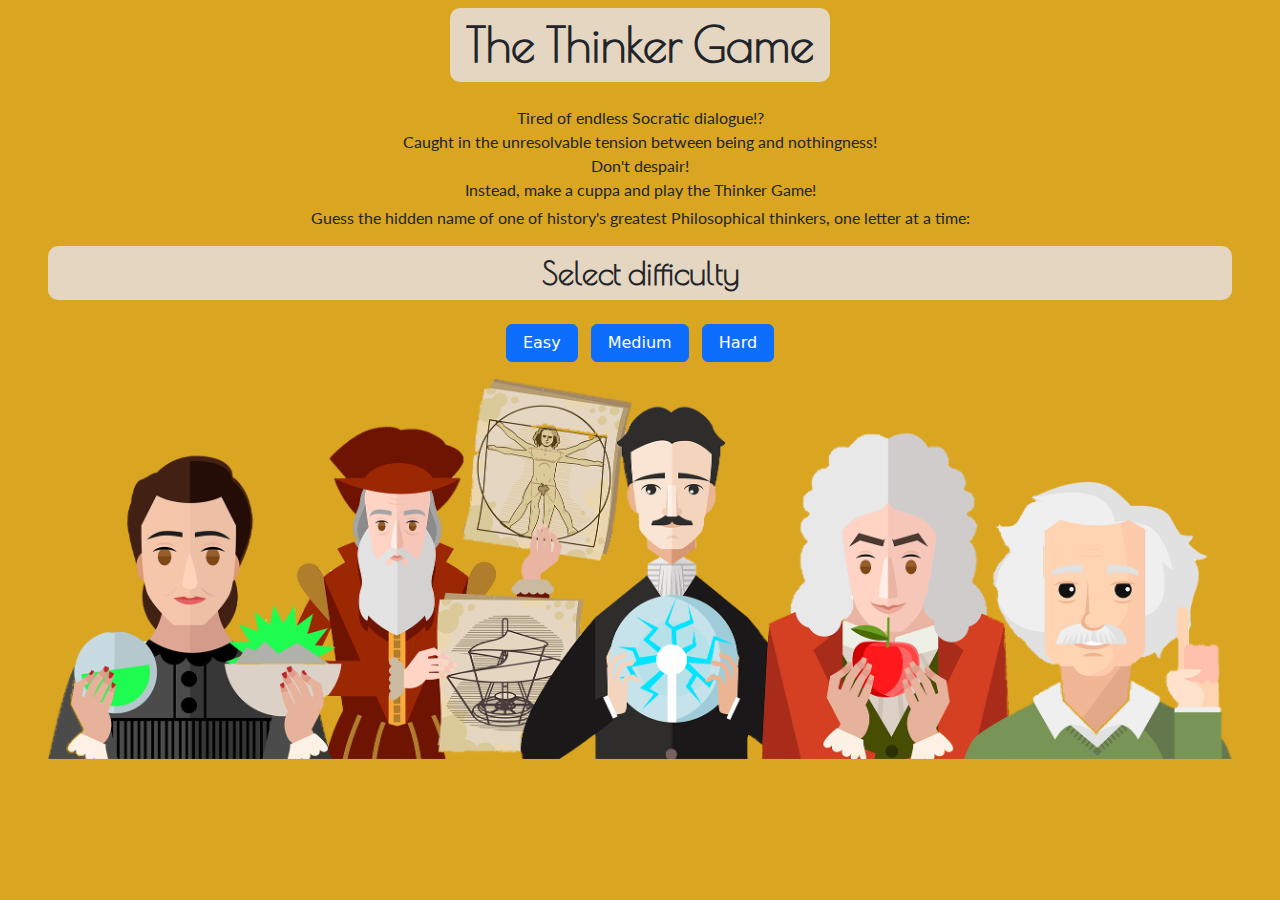
==== index.html @ ee9675df "Adds meta elements to index.html" ====
<!DOCTYPE html>
<html lang="en">
<head>
<meta charset="UTF-8">
<meta name="viewport" content="width=device-width, initial-scale=1.0">
<meta http-equiv="X-UA-Compatible" content="ie=edge">
<meta name="The Thinker Game" content="Philosophy based guessing game">
<meta name="description" content="Challenge your intellect and guess the hidden names of history's greatest philosophical thinkers">
<meta name="keywords" content="philosophy, guessing game, intellectual challenge, philosophy thinkers, entertainment">
<meta name="author" content="Amy Cook">
<link rel="stylesheet" href="https://cdnjs.cloudflare.com/ajax/libs/twitter-bootstrap/5.1.0/css/bootstrap.min.css">
<link rel="stylesheet" href="https://cdnjs.cloudflare.com/ajax/libs/font-awesome/5.15.4/css/all.min.css">
<link rel="stylesheet" href="assets/css/style.css">
<link rel="preconnect" href="https://fonts.googleapis.com">
<link rel="preconnect" href="https://fonts.gstatic.com" crossorigin>
<link rel="preconnect" href="https://fonts.googleapis.com">
<link rel="preconnect" href="https://fonts.gstatic.com" crossorigin>
<link rel="preconnect" href="https://fonts.googleapis.com">
<link rel="preconnect" href="https://fonts.gstatic.com" crossorigin>
<link href="https://fonts.googleapis.com/css2?family=Lato:wght@300;400&family=Poiret+One&display=swap" rel="stylesheet">
<title>The Thinker Game</title>
</head>
<body>

<!--header-->
 <header class="container-fluid col-12">
    <div class="row">
      <div id="title" class="col-12 px-5 text-center">
        <h1 class="text-center">The Thinker Game</h1>
      </div>
    </div>  
 </header>    

 <!--Start Game-->
 <section id="startGameSection" class="container-fluid col-12">
  <div class="row">
    <div class="col-12 px-5 text-center">
      <div id="difficulty" class=" text-center">
        <p class="pt-md-3" id="intro">Tired of endless Socratic dialogue!?<br> Caught in the unresolvable tension between being and nothingness!<br> Don't despair!<br> Instead, make a cuppa and play the Thinker Game!</p>
        <p class="my-1">Guess the hidden name of one of history's greatest Philosophical thinkers, one letter at a time:</p>
        <h2 class="px-2 text-center mt-3 mb-3"> Select difficulty</h2>
       <div class="buttonContainerDifficulty startGame" >    
        <button type="button" class="buttonLevels px-3 mt-2 btn-diff btn btn-primary" value="8">Easy</button>
          <button type="button" class="buttonLevels px-3 mx-2 mt-2 btn-diff btn btn-primary" value="6">Medium</button>
          <button type="button" class="buttonLevels px-3 mt-2 btn-diff btn btn-primary"  value="4">Hard</button>
          <img src="assets/images/philosopher1.png" class="img-fluid mt-3" id="philosopher1" alt="a colorful line of great thinkers">
        </div>
      </div>  
    </div>
  </div>  
 </section> 

<!--Game Section-->
<div class="container-fluid col-12 hide " id="game">
  <div class="row">
    <div class="col-12 px-md-5 text-center pt-3">
      <div id="exitButton">
        <button id="backButton"><i class="fas fa-undo-alt"></i> Back</button>
      </div>
       <div>
        <p class="scoreboard">Correct Guesses: 0</p>
        <p id="wordDisplay" class="text-center mb-md-5" role="text" aria-level="0"></p>
       </div>
      <label for="letterInput" class="visually-hidden">Enter a letter:</label>
      <h2 id="enterLetter" class="text-center mt-3 mt-md-5 activeGame fw-bold">Enter a letter:</h2>
      <input type="text" id="letterInput" class="mt-4 activeGame">
      <button id="submitLetter" class="text-center">Submit Letter</button>
      <p class="text-center mt-3 mb-1 activeGame" id="yourProgress">Your progess:</p>
      <progress class="mt-0" id="progressBar" value="0" max="100"></progress>
      <p class="text-center">Attempts left: <span id="attemptsLeft">6</span></p>
      <p id="messageGame" class="fw-bold my-3"></p>
      <br>
      <br>
      <img src = "assets/images/philosopher.png" class="img-fluid" id="philosopher" alt="colourful line of philosophers from ancient to modern">
    </div>
  </div>
</div>

<!--End Game-->
<div class="vh-100 hide" id="endGameSection">
  <div class="row">
    <div class="col-12">
      <p id="message" class="px-md-5 py-md-5"></p>
      <p id="quote" class="hide px-md-2 py-md-2 text-center"></p>
      <p id="noCigar" class="px-md-2 py-md-2 text-center"></p>
      <p class="scoreboard">Correct Guesses: 0</p>
    </div>
    <div class="col-12 d-flex justify-content-center">
     <button class="text-center btn-primary" id="playAnotherRound">Play Another Round</button>
     <button class="text-center" id="quitGame">Quit</button>
    </div> 
  </div> 
</div>   


<script src="assets/js/scripts.js"></script>
<script src="https://cdnjs.cloudflare.com/ajax/libs/popper.js/2.9.2/umd/popper.min.js"></script>
<script src="https://cdnjs.cloudflare.com/ajax/libs/twitter-bootstrap/5.1.0/js/bootstrap.min.js"></script>
</body>
</html>
---- assets/css/style.css ----
body {
  background: #daa520;
}

h1 {
  font-family: 'Poiret One', sans-serif;
  font-weight: bolder;
  display: inline-block;
  border-radius: 10px;
  padding: 0.5rem 1rem 0.5rem 1rem;
  margin-top: 0.5rem;
  text-align: center;
  background-color: #e5d6c2;
  font-size: 3rem;
  
}

h2 {
  font-family: 'Poiret One', sans-serif;
  font-weight: bolder;
  background-color: #e5d6c2;
  border-radius: 10px;
  padding: 0.5rem 1rem 0.5rem 1rem;
  margin-top: 8px;
  text-align: center;
  font-size: 2rem;
}

p {
  margin: 0;
}


#enterLetter {
  font-size: 2rem;
  background-color: #e5d6c2;
  border-radius: 10px;
  font-family: 'poiret one', sans-serif;
  font-weight: bolder;
  

}

progress {
  width: 50%;
  height: 15px;
  appearance: none;
  background-color: #001f3f;
  border: none;
  border-radius: 10px;
}

/* Style the progress bar value (progress) */
progress::-webkit-progress-value {
  background-color: #4caf50; /* Green background */
  border-radius: 10px; /* Rounded corners */
}

progress::-moz-progress-bar {
  background-color: #4caf50; /* Green background */
  border-radius: 10px; /* Rounded corners */
}

p {
  font-family: 'Lato', sans-serif;
}

#message p {
  font-size: 1rem;
  font-family: 'Lato', sans-serif;
  background-color: #e5d6c2;
  position: fixed;
  top: 9%;
  left: 10%;
  right:10%;
  padding: 1rem 1rem 1rem 1rem;
  border-radius: 10px;
}

#scoreboard {
  position:fixed;
  top: 2%;
  right: 10%;
  font-family: 'Lato', sans-serif;
  font-weight: bold;
}

#quote {
  font-family: 'Lato', sans-serif;
  position: fixed;
  bottom: 10%;
  left: 10%;
  right: 10%;
  background-color: #e5d6c2;
  border-radius: 10px;
  font-size: 1rem;
}

#noCigar {
  position: fixed;
  bottom: 10%;
  left: 10%;
  right: 10%;
  background-color: #e5d6c2;
  border-radius: 10px;
  font-size: 1rem;
}

#playAnotherRound {
  position: fixed;
  bottom: 6%;
}

#quitGame {
  position: fixed;
  top: 2%;
  left: 2%;
}

#wordDisplay {
  font-size: 25px;
  letter-spacing: 0.6rem;
  white-space: pre;
  margin-top: 1rem;
}

.hide {
  display: none;
}



#backButton {
  position: absolute;
  left: 2rem;
  top: 2rem;
}

/* ....... small mobiles eg.galaxy fold .......*/
@media only screen and (min-width: 260px) and (max-width: 320px) {
  h1 {
    font-size: 1.5rem;
    font-weight: bolder;
    margin-top: 58px;
    }
  h2 {
    font-size: 1.25rem;
    font-weight: bolder;
    }
  .buttonLevels {
    display:block;
    margin-bottom: 10px;
    }
  .buttonContainerDifficulty {
    display: flex;
    flex-direction: column;
    align-items: center;
    justify-content: center;
    }
  #wordDisplay {
    white-space: pre-wrap;
    word-wrap: break-word; 
    max-width: 100%; 
    overflow-wrap: break-word;
    letter-spacing: 1.5px; 
    max-width: 100%; 
    margin:20px 0 60px 0;  
    padding: 0;
    width: 100%;
    font-size: 16px;
    }
  #enterLetter {
    font-size: 20px;
    }
  #submitLetter {
    margin-top: 24px;
   } 
  #yourProgress {
    margin-top: 24px; 
  }
   #backButton {
    top: 5px;
    left: 5px;
    font-size: 15px;
  }
  #quitGame {
    top: 5px;
    left: 5px;
    font-size: 15px;
  }
  #scoreboard {
   top: 5px;
   right: 5px;
   font-size: 15px;
  }
  #noCigar {
    margin-bottom: 0;
    font-size: 15px;
    padding: 0.5rem 0.5rem 0.5rem 0.5rem;
  }
  #playAnotherRound {
    bottom: 15px; 
    font-size: 15px;
    margin-top: 15px;
  }
  #message p {
    font-size: 15px;
    padding: 0.5rem 0.5rem 0.5rem 0.5rem;
  }
  #quote {
    font-size: 15px;
    padding: 0.5rem 0.5rem 0.5rem 0.5rem;
    bottom: 75px;
  }
  #intro {
    padding-top: 8px;
  }
} 

/* ....... mobile .......*/
@media only screen and (min-width: 321px) and (max-width: 480px) {
  h1 {
    font-size: 2rem;
    margin-top:50px;
    }
  #intro {
    margin-top: 12px;
  }  
  h2 {
    font-size: 1.65rem;
  }
  #backButton {
    top: 5px;
    left: 5px;
    font-size: 16px;
  } 
  #wordDisplay {
    white-space: pre-wrap;
    word-wrap: break-word; 
    max-width: 100%; 
    overflow-wrap: break-word;
    letter-spacing: 1.5px; 
    max-width: 100%; 
    margin: 0 0 35px 0;  
    padding: 0;
    width: 100%;
    font-size: 18px;
    }
  #enterLetter {
    font-size: 28px;
    margin-bottom: 20px;
    }
  #submitLetter {
    margin-top: 18px;
   } 
  #attemptsLeft {
    margin-bottom: 0;
  } 
  #scoreboard {
    top: 5px;
    right: 5px;
    font-size: 16px;
   }
   #noCigar {
     margin-bottom: 0;
     font-size: 16px;
     padding: 0.5rem 0.5rem 0.5rem 0.5rem;
   }
   #playAnotherRound {
     bottom: 16px; 
     font-size: 15px;
     margin-top: 25px;
   }
   #message p {
     font-size: 16px;
     padding: 0.5rem 0.5rem 0.5rem 0.5rem;
   }
   #quote {
     font-size: 16px;
     padding: 0.5rem 0.5rem 0.5rem 0.5rem;
     bottom: 100px;
     margin-bottom: 0;
     
   }
   #quitGame {
    top: 10px;
    left:10px;
    font-size: 16px;
   }
   #scoreboard {
    top: 10px;
    right: 10px;
    font-size: 16px;
   }
  }  
  

/* ...smaller tablet devices... */

@media only screen and (min-width: 481px) and (max-width: 767px) {
#wordDisplay {
    white-space: pre-wrap;
    word-wrap: break-word; 
    max-width: 100%; 
    overflow-wrap: break-word;
    letter-spacing: 1.5px; 
    max-width: 100%; 
    margin: 0 0 35px 0;  
    padding: 0;
    width: 100%;
    font-size: 24px;
    }
  h1 {
    margin-bottom: 30px;
    margin-top: 40px;
  }  
 #enterLetter  {
  margin-top: 40px (!important);
 } 
 #noCigar {
   bottom: 100px;
   font-size: 18px;
   padding: 16px 16px 16px 16px;
 }
 #message {
  font-size: 18px;
 }
 #quote {
  bottom: 100px;
  font-size: 18px;
  padding: 16px 16px 16px 16px; 
 }
#scoreboard {
  top: 15px;
  right: 15px;
  font-size: 20px;
 }
 #quitGame {
  top: 15px;
  left: 15px;
  font-size: 20px;
 }
 #playAnotherRound {
  bottom: 30px;
  font-size: 20px;
  margin-top: 15px;
 }
 #backButton {
  top: 5px;
  left: 5px;
  font-size: 16px;
 }

/* ....... tablet .......*/
@media only screen and (min-width: 768px) {

}

/*........ ipad air .........*/
@media only screen and (min-width: 820px) {
 

/*........ desktop .........*/
@media only screen and (min-width: 1024px) {
 

  /*........ larger screens .........*/
@media only screen and (min-width: 1280px) {
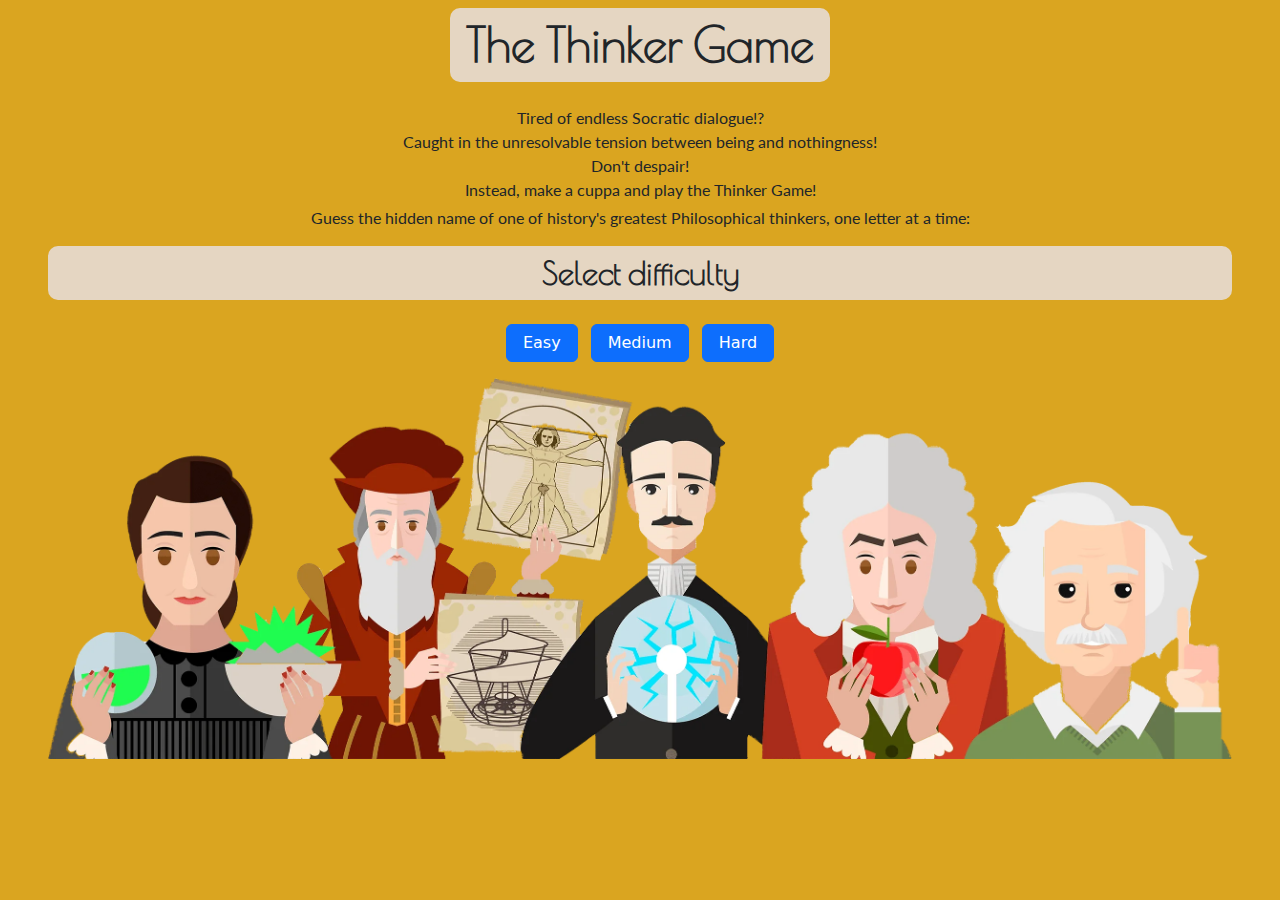
==== commit f14b2dcb: "Adds performance scores to readme file" ====
--- a/index.html
+++ b/index.html
@@ -43,7 +43,7 @@
         <button type="button" class="buttonLevels px-3 mt-2 btn-diff btn btn-primary" value="8">Easy</button>
           <button type="button" class="buttonLevels px-3 mx-2 mt-2 btn-diff btn btn-primary" value="6">Medium</button>
           <button type="button" class="buttonLevels px-3 mt-2 btn-diff btn btn-primary"  value="4">Hard</button>
-          <img src="assets/images/philosopher1.png" class="img-fluid mt-3" id="philosopher1" alt="a colorful line of great thinkers">
+          <img src="assets/images/philosopher1.webp" class="img-fluid mt-3" id="philosopher1" alt="a colorful line of great thinkers">
         </div>
       </div>  
     </div>
@@ -71,7 +71,7 @@
       <p id="messageGame" class="fw-bold my-3"></p>
       <br>
       <br>
-      <img src = "assets/images/philosopher.png" class="img-fluid" id="philosopher" alt="colourful line of philosophers from ancient to modern">
+      <img src = "assets/images/philosopher.webp" class="img-fluid" id="philosopher" alt="colourful line of philosophers from ancient to modern">
     </div>
   </div>
 </div>
--- a/assets/css/style.css
+++ b/assets/css/style.css
@@ -2,34 +2,32 @@
   background: #daa520;
 }
 
-h1 {
+h1, h2 {
   font-family: 'Poiret One', sans-serif;
   font-weight: bolder;
-  display: inline-block;
   border-radius: 10px;
+  text-align: center;
+}
+
+h1 {
   padding: 0.5rem 1rem 0.5rem 1rem;
   margin-top: 0.5rem;
-  text-align: center;
   background-color: #e5d6c2;
   font-size: 3rem;
-  
+  display: inline-block; 
+  max-width: 100%;
 }
 
 h2 {
-  font-family: 'Poiret One', sans-serif;
-  font-weight: bolder;
-  background-color: #e5d6c2;
-  border-radius: 10px;
+  background-color: #e5d6c2;
   padding: 0.5rem 1rem 0.5rem 1rem;
   margin-top: 8px;
-  text-align: center;
   font-size: 2rem;
 }
 
 p {
   margin: 0;
 }
-
 
 #enterLetter {
   font-size: 2rem;
@@ -37,8 +35,6 @@
   border-radius: 10px;
   font-family: 'poiret one', sans-serif;
   font-weight: bolder;
-  
-
 }
 
 progress {
@@ -50,12 +46,7 @@
   border-radius: 10px;
 }
 
-/* Style the progress bar value (progress) */
-progress::-webkit-progress-value {
-  background-color: #4caf50; /* Green background */
-  border-radius: 10px; /* Rounded corners */
-}
-
+progress::-webkit-progress-value,
 progress::-moz-progress-bar {
   background-color: #4caf50; /* Green background */
   border-radius: 10px; /* Rounded corners */
@@ -65,45 +56,43 @@
   font-family: 'Lato', sans-serif;
 }
 
+#message p,
+#quote,
+#noCigar {
+  font-family: 'Lato', sans-serif;
+  background-color: #e5d6c2;
+  border-radius: 10px;
+  text-align: center;
+}
+
 #message p {
   font-size: 1rem;
-  font-family: 'Lato', sans-serif;
-  background-color: #e5d6c2;
   position: fixed;
   top: 9%;
   left: 10%;
-  right:10%;
-  padding: 1rem 1rem 1rem 1rem;
-  border-radius: 10px;
-}
-
-#scoreboard {
-  position:fixed;
+  right: 10%;
+  padding: 1rem;
+}
+
+.scoreboard {
+  position: fixed;
   top: 2%;
-  right: 10%;
+  right: 4%;
   font-family: 'Lato', sans-serif;
   font-weight: bold;
 }
 
-#quote {
-  font-family: 'Lato', sans-serif;
+#quote,
+#noCigar {
   position: fixed;
   bottom: 10%;
-  left: 10%;
-  right: 10%;
-  background-color: #e5d6c2;
-  border-radius: 10px;
+  background-color: #e5d6c2;
   font-size: 1rem;
 }
 
 #noCigar {
-  position: fixed;
-  bottom: 10%;
-  left: 10%;
-  right: 10%;
-  background-color: #e5d6c2;
-  border-radius: 10px;
-  font-size: 1rem;
+  left: 2rem;
+  right: 2rem;
 }
 
 #playAnotherRound {
@@ -128,242 +117,203 @@
   display: none;
 }
 
-
-
 #backButton {
   position: absolute;
   left: 2rem;
   top: 2rem;
 }
 
-/* ....... small mobiles eg.galaxy fold .......*/
+/* Media Queries */
 @media only screen and (min-width: 260px) and (max-width: 320px) {
   h1 {
     font-size: 1.5rem;
-    font-weight: bolder;
     margin-top: 58px;
-    }
+  }
+
   h2 {
     font-size: 1.25rem;
-    font-weight: bolder;
-    }
+  }
+
   .buttonLevels {
-    display:block;
+    display: block;
     margin-bottom: 10px;
-    }
+  }
+
   .buttonContainerDifficulty {
     display: flex;
     flex-direction: column;
     align-items: center;
     justify-content: center;
-    }
+  }
+
   #wordDisplay {
     white-space: pre-wrap;
-    word-wrap: break-word; 
-    max-width: 100%; 
+    word-wrap: break-word;
+    max-width: 100%;
     overflow-wrap: break-word;
-    letter-spacing: 1.5px; 
-    max-width: 100%; 
-    margin:20px 0 60px 0;  
+    letter-spacing: 1.5px;
+    margin: 20px 0 60px 0;
     padding: 0;
     width: 100%;
     font-size: 16px;
-    }
+  }
+
   #enterLetter {
     font-size: 20px;
-    }
+  }
+
   #submitLetter {
     margin-top: 24px;
-   } 
+  }
+
   #yourProgress {
-    margin-top: 24px; 
-  }
-   #backButton {
+    margin-top: 24px;
+  }
+
+  #backButton,
+  #quitGame,
+  #scoreboard,
+  #noCigar,
+  #playAnotherRound,
+  #message p,
+  #quote,
+  #intro {
+    font-size: 15px;
+  }
+
+  #backButton,
+  #quitGame,
+  #scoreboard {
     top: 5px;
     left: 5px;
-    font-size: 15px;
-  }
-  #quitGame {
-    top: 5px;
-    left: 5px;
-    font-size: 15px;
-  }
-  #scoreboard {
-   top: 5px;
-   right: 5px;
-   font-size: 15px;
-  }
+    right: 5px;
+  }
+
   #noCigar {
     margin-bottom: 0;
-    font-size: 15px;
-    padding: 0.5rem 0.5rem 0.5rem 0.5rem;
-  }
+    padding: 0.5rem;
+  }
+
   #playAnotherRound {
-    bottom: 15px; 
-    font-size: 15px;
+    bottom: 15px;
     margin-top: 15px;
   }
-  #message p {
-    font-size: 15px;
-    padding: 0.5rem 0.5rem 0.5rem 0.5rem;
-  }
+
   #quote {
-    font-size: 15px;
-    padding: 0.5rem 0.5rem 0.5rem 0.5rem;
     bottom: 75px;
   }
+
   #intro {
     padding-top: 8px;
   }
-} 
-
-/* ....... mobile .......*/
+}
+
 @media only screen and (min-width: 321px) and (max-width: 480px) {
   h1 {
-    font-size: 2rem;
-    margin-top:50px;
-    }
+    font-size: 2em;
+    margin-top: 50px;
+  }
+
   #intro {
     margin-top: 12px;
-  }  
+  }
+
   h2 {
     font-size: 1.65rem;
   }
+
   #backButton {
     top: 5px;
     left: 5px;
     font-size: 16px;
-  } 
+  }
+
   #wordDisplay {
     white-space: pre-wrap;
-    word-wrap: break-word; 
-    max-width: 100%; 
+    word-wrap: break-word;
+    max-width: 100%;
     overflow-wrap: break-word;
-    letter-spacing: 1.5px; 
-    max-width: 100%; 
-    margin: 0 0 35px 0;  
+    letter-spacing: 1.5px;
+    margin: 0 0 35px 0;
     padding: 0;
     width: 100%;
     font-size: 18px;
-    }
+  }
+
   #enterLetter {
     font-size: 28px;
     margin-bottom: 20px;
-    }
+  }
+
   #submitLetter {
     margin-top: 18px;
-   } 
+  }
+
   #attemptsLeft {
     margin-bottom: 0;
-  } 
+  }
+
   #scoreboard {
     top: 5px;
     right: 5px;
     font-size: 16px;
-   }
-   #noCigar {
-     margin-bottom: 0;
-     font-size: 16px;
-     padding: 0.5rem 0.5rem 0.5rem 0.5rem;
-   }
-   #playAnotherRound {
-     bottom: 16px; 
-     font-size: 15px;
-     margin-top: 25px;
-   }
-   #message p {
-     font-size: 16px;
-     padding: 0.5rem 0.5rem 0.5rem 0.5rem;
-   }
-   #quote {
-     font-size: 16px;
-     padding: 0.5rem 0.5rem 0.5rem 0.5rem;
-     bottom: 100px;
-     margin-bottom: 0;
-     
-   }
-   #quitGame {
+  }
+
+  #noCigar {
+    margin-bottom: 0;
+    padding: 0.5rem;
+  }
+
+  #playAnotherRound {
+    bottom: 16px;
+    margin-top: 25px;
+  }
+
+  #message p,
+  #quote {
+    font-size: 16px;
+    padding: 0.5rem;
+  }
+
+  #quote {
+    bottom: 100px;
+    margin-bottom: 0;
+  }
+
+  #quitGame,
+  #scoreboard {
     top: 10px;
-    left:10px;
-    font-size: 16px;
-   }
-   #scoreboard {
-    top: 10px;
+    left: 10px;
     right: 10px;
     font-size: 16px;
-   }
-  }  
-  
-
-/* ...smaller tablet devices... */
+  }
+}
 
 @media only screen and (min-width: 481px) and (max-width: 767px) {
-#wordDisplay {
+  #wordDisplay {
     white-space: pre-wrap;
-    word-wrap: break-word; 
-    max-width: 100%; 
+    word-wrap: break-word;
+    max-width: 100%;
     overflow-wrap: break-word;
-    letter-spacing: 1.5px; 
-    max-width: 100%; 
-    margin: 0 0 35px 0;  
+    letter-spacing: 1.5px;
+    margin: 0 0 35px 0;
     padding: 0;
     width: 100%;
-    font-size: 24px;
-    }
-  h1 {
-    margin-bottom: 30px;
-    margin-top: 40px;
-  }  
- #enterLetter  {
-  margin-top: 40px (!important);
- } 
- #noCigar {
-   bottom: 100px;
-   font-size: 18px;
-   padding: 16px 16px 16px 16px;
- }
- #message {
-  font-size: 18px;
- }
- #quote {
-  bottom: 100px;
-  font-size: 18px;
-  padding: 16px 16px 16px 16px; 
- }
-#scoreboard {
-  top: 15px;
-  right: 15px;
-  font-size: 20px;
- }
- #quitGame {
-  top: 15px;
-  left: 15px;
-  font-size: 20px;
- }
- #playAnotherRound {
-  bottom: 30px;
-  font-size: 20px;
-  margin-top: 15px;
- }
- #backButton {
-  top: 5px;
-  left: 5px;
-  font-size: 16px;
- }
-
-/* ....... tablet .......*/
-@media only screen and (min-width: 768px) {
-
-}
+    font-size: 24px
+  }
+
+
 
 /*........ ipad air .........*/
 @media only screen and (min-width: 820px) {
+}
  
 
 /*........ desktop .........*/
 @media only screen and (min-width: 1024px) {
+}
  
 
   /*........ larger screens .........*/
 @media only screen and (min-width: 1280px) {
- +}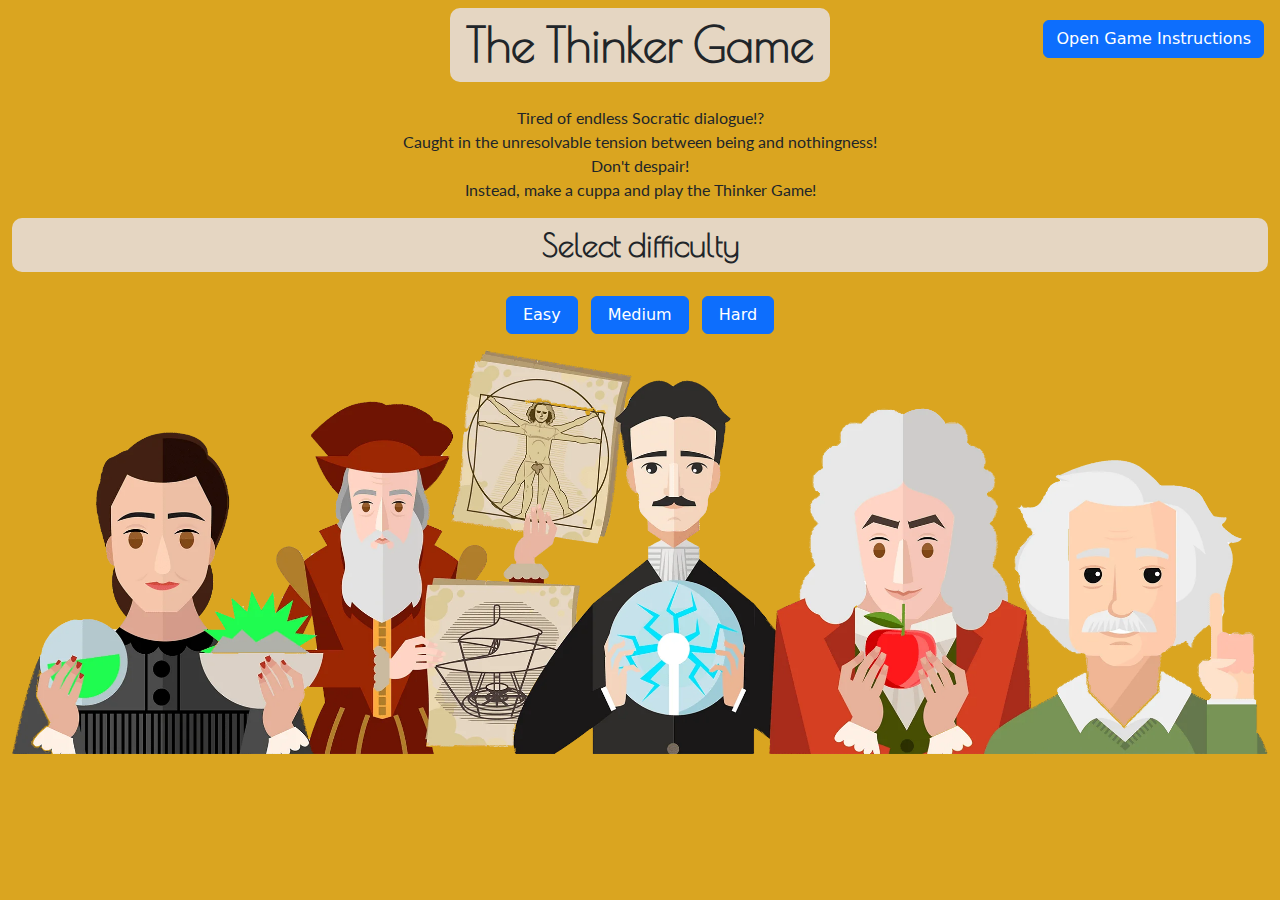
==== commit 97fa7d9e: "Removes unused class" ====
--- a/index.html
+++ b/index.html
@@ -31,23 +31,47 @@
     </div>  
  </header>    
 
+
  <!--Start Game-->
+ 
  <section id="startGameSection" class="container-fluid col-12">
   <div class="row">
     <div class="col-12 px-5 text-center">
+      <button type="button" class="btn btn-primary mt-2 mt-lg-1" data-bs-toggle="modal" id="gameInstructions" data-bs-target="#gameInstructionsModal">
+        Open Game Instructions
+      </button>
+    </div> 
+    <!-- Modal -->
+    <div class="modal fade" id="gameInstructionsModal" tabindex="-1" aria-labelledby="gameInstructionsModalLabel" aria-hidden="true">
+      <div class="modal-dialog">
+        <div class="modal-content">
+          <div class="modal-header">
+            <h5 class="modal-title" id="gameInstructionsModalLabel">How to Play</h5>
+            <button type="button" class="btn-close" data-bs-dismiss="modal" aria-label="Close"></button>
+          </div>
+          <div class="modal-body">
+            <p>Embark on the intellectual challenge of revealing the hidden Thinker, letter by letter!</p><br>
+            <p>Keep choosing letters until your attempts run out. But beware!</p><br>
+            <p>The game difficulty you select might accelerate your journey to the edge of the challenge sooner than you think!</p><br>
+            <strong>May the odds be ever in your favor!</strong>
+          </div>
+          <div class="modal-footer">
+            <button type="button" class="btn btn-secondary" data-bs-dismiss="modal" onclick="closeInstructions()">Close</button>
+          </div>
+        </div>
+      </div>
+    </div>
       <div id="difficulty" class=" text-center">
         <p class="pt-md-3" id="intro">Tired of endless Socratic dialogue!?<br> Caught in the unresolvable tension between being and nothingness!<br> Don't despair!<br> Instead, make a cuppa and play the Thinker Game!</p>
-        <p class="my-1">Guess the hidden name of one of history's greatest Philosophical thinkers, one letter at a time:</p>
         <h2 class="px-2 text-center mt-3 mb-3"> Select difficulty</h2>
-       <div class="buttonContainerDifficulty startGame" >    
+        <div class="buttonContainerDifficulty startGame" >    
         <button type="button" class="buttonLevels px-3 mt-2 btn-diff btn btn-primary" value="8">Easy</button>
           <button type="button" class="buttonLevels px-3 mx-2 mt-2 btn-diff btn btn-primary" value="6">Medium</button>
           <button type="button" class="buttonLevels px-3 mt-2 btn-diff btn btn-primary"  value="4">Hard</button>
           <img src="assets/images/philosopher1.webp" class="img-fluid mt-3" id="philosopher1" alt="a colorful line of great thinkers">
         </div>
       </div>  
-    </div>
-  </div>  
+    </div>  
  </section> 
 
 <!--Game Section-->
@@ -59,13 +83,13 @@
       </div>
        <div>
         <p class="scoreboard">Correct Guesses: 0</p>
-        <p id="wordDisplay" class="text-center mb-md-5" role="text" aria-level="0"></p>
+        <h3 id="wordDisplay" class="text-center mb-md-5"></h3>
        </div>
       <label for="letterInput" class="visually-hidden">Enter a letter:</label>
-      <h2 id="enterLetter" class="text-center mt-3 mt-md-5 activeGame fw-bold">Enter a letter:</h2>
-      <input type="text" id="letterInput" class="mt-4 activeGame">
+      <h2 id="enterLetter" class="text-center mt-3 mt-md-5 fw-bold">Enter a letter:</h2>
+      <input type="text" id="letterInput" class="mt-4">
       <button id="submitLetter" class="text-center">Submit Letter</button>
-      <p class="text-center mt-3 mb-1 activeGame" id="yourProgress">Your progess:</p>
+      <p class="text-center mt-3 mb-1" id="yourProgress">Your progess:</p>
       <progress class="mt-0" id="progressBar" value="0" max="100"></progress>
       <p class="text-center">Attempts left: <span id="attemptsLeft">6</span></p>
       <p id="messageGame" class="fw-bold my-3"></p>
--- a/assets/css/style.css
+++ b/assets/css/style.css
@@ -301,6 +301,7 @@
     width: 100%;
     font-size: 24px
   }
+}
 
 
 
@@ -311,6 +312,12 @@
 
 /*........ desktop .........*/
 @media only screen and (min-width: 1024px) {
+  #gameInstructions {
+    position:fixed;
+    top: 1rem;
+    right: 1rem;
+
+  }
 }
  
 
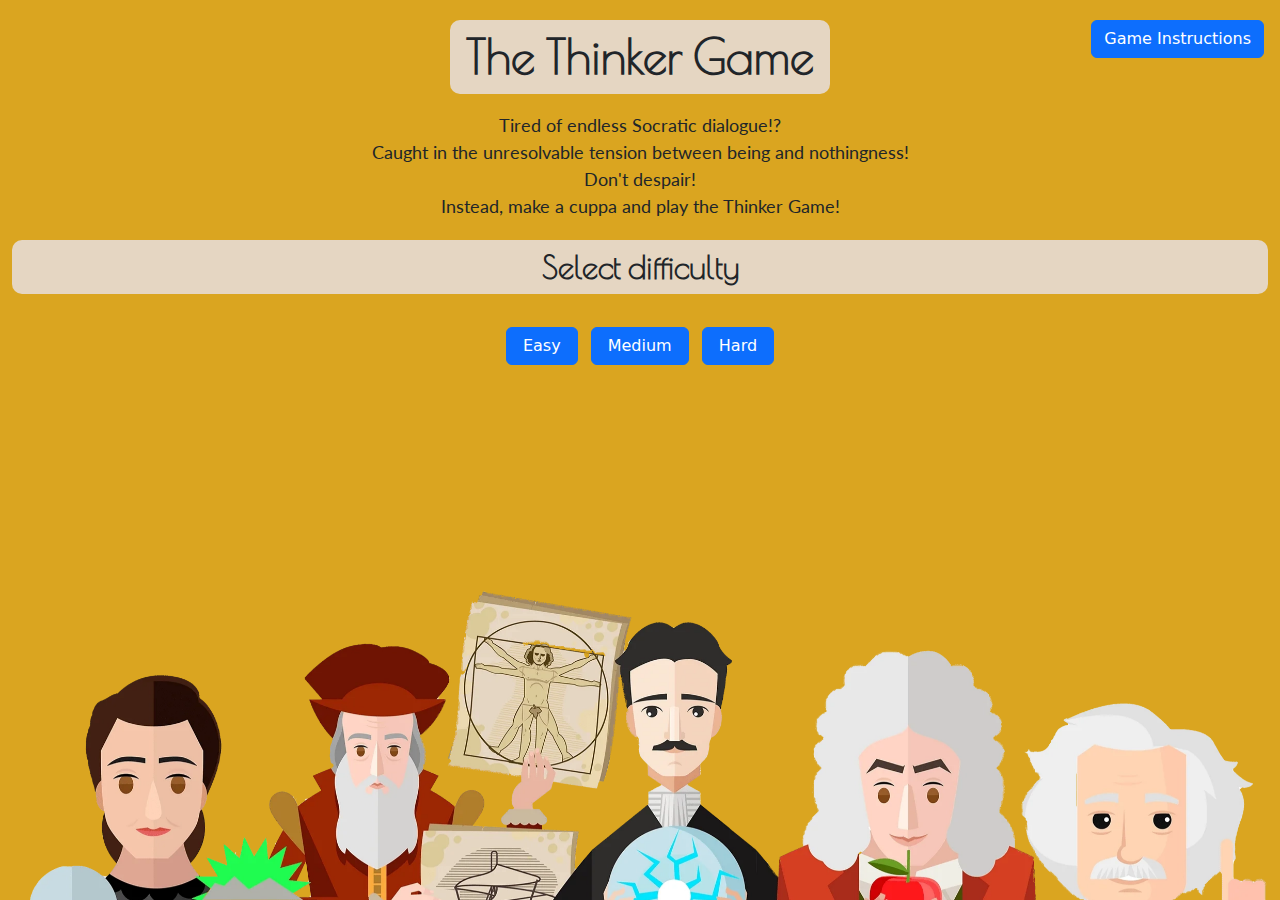
==== commit c16ae930: "Fixes provideHint function and adds more names and hints to arrays" ====
--- a/index.html
+++ b/index.html
@@ -37,8 +37,8 @@
  <section id="startGameSection" class="container-fluid col-12">
   <div class="row">
     <div class="col-12 px-5 text-center">
-      <button type="button" class="btn btn-primary mt-2 mt-lg-1" data-bs-toggle="modal" id="gameInstructions" data-bs-target="#gameInstructionsModal">
-        Open Game Instructions
+      <button type="button" class="btn btn-primary mt-lg-1" data-bs-toggle="modal" id="gameInstructions" data-bs-target="#gameInstructionsModal">
+        Game Instructions
       </button>
     </div> 
     <!-- Modal -->
@@ -53,7 +53,7 @@
             <p>Embark on the intellectual challenge of revealing the hidden Thinker, letter by letter!</p><br>
             <p>Keep choosing letters until your attempts run out. But beware!</p><br>
             <p>The game difficulty you select might accelerate your journey to the edge of the challenge sooner than you think!</p><br>
-            <strong>May the odds be ever in your favor!</strong>
+            <p><strong>May the odds be ever in your favor!</strong></p>
           </div>
           <div class="modal-footer">
             <button type="button" class="btn btn-secondary" data-bs-dismiss="modal" onclick="closeInstructions()">Close</button>
@@ -62,12 +62,12 @@
       </div>
     </div>
       <div id="difficulty" class=" text-center">
-        <p class="pt-md-3" id="intro">Tired of endless Socratic dialogue!?<br> Caught in the unresolvable tension between being and nothingness!<br> Don't despair!<br> Instead, make a cuppa and play the Thinker Game!</p>
-        <h2 class="px-2 text-center mt-3 mb-3"> Select difficulty</h2>
+        <p class="" id="intro">Tired of endless Socratic dialogue!?<br> Caught in the unresolvable tension between being and nothingness!<br> Don't despair!<br> Instead, make a cuppa and play the Thinker Game!</p>
+        <h2 class="px-2 text-center"> Select difficulty</h2>
         <div class="buttonContainerDifficulty startGame" >    
-        <button type="button" class="buttonLevels px-3 mt-2 btn-diff btn btn-primary" value="8">Easy</button>
-          <button type="button" class="buttonLevels px-3 mx-2 mt-2 btn-diff btn btn-primary" value="6">Medium</button>
-          <button type="button" class="buttonLevels px-3 mt-2 btn-diff btn btn-primary"  value="4">Hard</button>
+        <button type="button" class="buttonLevels px-3 mt-md-2 btn-diff btn btn-primary" value="8">Easy</button>
+          <button type="button" class="buttonLevels px-3 mx-2 mt-md-2 btn-diff btn btn-primary" value="6">Medium</button>
+          <button type="button" class="buttonLevels px-3 mt-md-2 btn-diff btn btn-primary"  value="4">Hard</button>
           <img src="assets/images/philosopher1.webp" class="img-fluid mt-3" id="philosopher1" alt="a colorful line of great thinkers">
         </div>
       </div>  
@@ -83,7 +83,8 @@
       </div>
        <div>
         <p class="scoreboard">Correct Guesses: 0</p>
-        <h3 id="wordDisplay" class="text-center mb-md-5"></h3>
+        <h3 id="wordDisplay" class="text-center"></h3>
+        <p id="hint"></p>
        </div>
       <label for="letterInput" class="visually-hidden">Enter a letter:</label>
       <h2 id="enterLetter" class="text-center mt-3 mt-md-5 fw-bold">Enter a letter:</h2>
--- a/assets/css/style.css
+++ b/assets/css/style.css
@@ -1,32 +1,35 @@
 body {
   background: #daa520;
 }
-
-h1, h2 {
+h1 {
   font-family: 'Poiret One', sans-serif;
   font-weight: bolder;
-  border-radius: 10px;
-  text-align: center;
-}
-
-h1 {
+  display: inline-block;
+  border-radius: 10px;
   padding: 0.5rem 1rem 0.5rem 1rem;
   margin-top: 0.5rem;
+  text-align: center;
   background-color: #e5d6c2;
   font-size: 3rem;
-  display: inline-block; 
-  max-width: 100%;
-}
-
+  
+}
 h2 {
+  font-family: 'Poiret One', sans-serif;
+  font-weight: bolder;
   background-color: #e5d6c2;
+  border-radius: 10px;
   padding: 0.5rem 1rem 0.5rem 1rem;
   margin-top: 8px;
+  text-align: center;
   font-size: 2rem;
 }
-
 p {
   margin: 0;
+}
+
+.modal-content {
+  background-color: #363636;
+  color: #daa520;   
 }
 
 #enterLetter {
@@ -35,8 +38,8 @@
   border-radius: 10px;
   font-family: 'poiret one', sans-serif;
   font-weight: bolder;
-}
-
+  
+}
 progress {
   width: 50%;
   height: 15px;
@@ -46,269 +49,439 @@
   border-radius: 10px;
 }
 
-progress::-webkit-progress-value,
+progress::-webkit-progress-value {
+  background-color: #4caf50; 
+  border-radius: 10px; 
+}
 progress::-moz-progress-bar {
-  background-color: #4caf50; /* Green background */
-  border-radius: 10px; /* Rounded corners */
-}
-
+  background-color: #4caf50; 
+  border-radius: 10px;
+}
 p {
   font-family: 'Lato', sans-serif;
 }
-
-#message p,
-#quote,
-#noCigar {
+#message p {
+  font-size: 1rem;
   font-family: 'Lato', sans-serif;
   background-color: #e5d6c2;
-  border-radius: 10px;
-  text-align: center;
-}
-
-#message p {
-  font-size: 1rem;
   position: fixed;
   top: 9%;
   left: 10%;
-  right: 10%;
-  padding: 1rem;
-}
-
+  right:10%;
+  padding: 1rem 1rem 1rem 1rem;
+  border-radius: 10px;
+  text-align: center;
+}
 .scoreboard {
-  position: fixed;
+  position:fixed;
   top: 2%;
   right: 4%;
   font-family: 'Lato', sans-serif;
   font-weight: bold;
 }
-
-#quote,
+#quote {
+  font-family: 'Lato', sans-serif;
+  position: fixed;
+  bottom: 10%;
+  left: 10%;
+  right: 10%;
+  background-color: #e5d6c2;
+  border-radius: 10px;
+  font-size: 1rem;
+}
 #noCigar {
   position: fixed;
   bottom: 10%;
-  background-color: #e5d6c2;
-  font-size: 1rem;
-}
-
-#noCigar {
   left: 2rem;
   right: 2rem;
-}
-
+  background-color: #e5d6c2;
+  border-radius: 10px;
+  font-size: 1rem;
+}
 #playAnotherRound {
   position: fixed;
   bottom: 6%;
 }
-
 #quitGame {
   position: fixed;
   top: 2%;
   left: 2%;
 }
-
 #wordDisplay {
   font-size: 25px;
   letter-spacing: 0.6rem;
   white-space: pre;
   margin-top: 1rem;
 }
-
 .hide {
   display: none;
 }
 
+#hint {
+  font-weight: bold;
+  margin-top: 5px;
+}
 #backButton {
   position: absolute;
   left: 2rem;
   top: 2rem;
 }
-
-/* Media Queries */
-@media only screen and (min-width: 260px) and (max-width: 320px) {
+#philosopher1, #philosopher {
+  position: fixed;
+  bottom: 0; 
+  left: 0;
+
+}
+
+/* ....... small mobiles eg.galaxy fold .......*/
+@media only screen and (min-width: 260px) and (max-width: 300px) {
   h1 {
     font-size: 1.5rem;
-    margin-top: 58px;
-  }
-
+    font-weight: bolder;
+    margin-top: 42px;
+    }
   h2 {
     font-size: 1.25rem;
-  }
-
+    font-weight: bolder;
+    }
   .buttonLevels {
-    display: block;
+    display:block;
     margin-bottom: 10px;
-  }
-
+    }
   .buttonContainerDifficulty {
     display: flex;
     flex-direction: column;
     align-items: center;
     justify-content: center;
-  }
-
+    }
   #wordDisplay {
     white-space: pre-wrap;
-    word-wrap: break-word;
-    max-width: 100%;
+    word-wrap: break-word; 
+    max-width: 100%; 
     overflow-wrap: break-word;
-    letter-spacing: 1.5px;
-    margin: 20px 0 60px 0;
+    letter-spacing: 1.5px; 
+    max-width: 100%; 
+    margin:20px 0 60px 0;  
     padding: 0;
     width: 100%;
     font-size: 16px;
-  }
-
+    }
   #enterLetter {
     font-size: 20px;
-  }
-
+    }
   #submitLetter {
     margin-top: 24px;
-  }
-
+   } 
   #yourProgress {
-    margin-top: 24px;
-  }
-
-  #backButton,
-  #quitGame,
-  #scoreboard,
-  #noCigar,
-  #playAnotherRound,
-  #message p,
-  #quote,
-  #intro {
-    font-size: 15px;
-  }
-
-  #backButton,
-  #quitGame,
-  #scoreboard {
+    margin-top: 24px; 
+  }
+   #backButton {
     top: 5px;
     left: 5px;
-    right: 5px;
-  }
-
+    font-size: 15px;
+  }
+  #quitGame {
+    top: 5px;
+    left: 5px;
+    font-size: 15px;
+  }
   #noCigar {
     margin-bottom: 0;
-    padding: 0.5rem;
-  }
-
+    font-size: 15px;
+    padding: 0.5rem 0.5rem 0.5rem 0.5rem;
+  }
   #playAnotherRound {
-    bottom: 15px;
+    bottom: 15px; 
+    font-size: 15px;
     margin-top: 15px;
   }
-
+  #message p {
+    font-size: 15px;
+    padding: 0.5rem 0.5rem 0.5rem 0.5rem;
+  }
   #quote {
+    font-size: 15px;
+    padding: 0.5rem 0.5rem 0.5rem 0.5rem;
     bottom: 75px;
   }
-
   #intro {
     padding-top: 8px;
   }
-}
-
-@media only screen and (min-width: 321px) and (max-width: 480px) {
+  .scoreboard {
+    position: fixed;
+    top: 1%;
+    font-size: 16px;
+  }
+} 
+/* ....... mobile .......*/
+@media only screen and (min-width: 301px) and (max-width: 400px) {
   h1 {
     font-size: 2em;
-    margin-top: 50px;
-  }
-
+    margin-top:45px;
+    }
   #intro {
-    margin-top: 12px;
-  }
-
+    margin-top: 20px;
+  }  
   h2 {
     font-size: 1.65rem;
   }
-
   #backButton {
     top: 5px;
     left: 5px;
     font-size: 16px;
-  }
-
+  } 
   #wordDisplay {
     white-space: pre-wrap;
-    word-wrap: break-word;
-    max-width: 100%;
+    word-wrap: break-word; 
+    max-width: 100%; 
     overflow-wrap: break-word;
-    letter-spacing: 1.5px;
-    margin: 0 0 35px 0;
+    letter-spacing: 1.5px; 
+    max-width: 100%; 
+    margin-top: 70px; 
+    margin-bottom: 70px;
     padding: 0;
     width: 100%;
     font-size: 18px;
-  }
-
+    }
+    .buttonContainerDifficulty {
+      display: flex;
+      flex-direction: column;
+      align-items: center;
+      justify-content: center;
+      }
   #enterLetter {
     font-size: 28px;
     margin-bottom: 20px;
-  }
-
+    }
   #submitLetter {
     margin-top: 18px;
-  }
-
+   } 
   #attemptsLeft {
     margin-bottom: 0;
-  }
-
-  #scoreboard {
+  } 
+   #noCigar {
+     margin-bottom: 0;
+     font-size: 16px;
+     padding: 0.5rem 0.5rem 0.5rem 0.5rem;
+   }
+   #playAnotherRound {
+     bottom: 16px; 
+     font-size: 15px;
+     margin-top: 25px;
+   }
+   #message p {
+     font-size: 16px;
+     padding: 0.5rem 0.5rem 0.5rem 0.5rem;
+   }
+   #quote {
+     font-size: 16px;
+     padding: 0.5rem 0.5rem 0.5rem 0.5rem;
+     bottom: 100px;
+     margin-bottom: 0;
+   }
+   #quitGame {
+    top: 10px;
+    left:10px;
+    font-size: 16px;
+   }
+   #gameInstructions {
+    margin-top: 15px;
+   }
+   #intro {
+    margin-bottom: 15px;
+    margin-top: 15px;
+   }
+   .buttonLevels {
+    margin-top: 12px;
+  }
+  #philosopher1 {
+    margin-top: 50px;
+  }
+  .buttonContainerDifficulty{
+    margin-bottom: 100px;
+  }
+  }  
+
+/* ...larger mobile devices ...*/
+@media only screen and (min-width: 401px) and (max-width: 481px) {
+  h1 {
+    font-size: 2em;
+    margin-top:90px;
+    }
+  #intro {
+    margin-top: 20px;
+  }  
+  h2 {
+    font-size: 1.65rem;
+  }
+  #backButton {
     top: 5px;
-    right: 5px;
+    left: 5px;
     font-size: 16px;
-  }
-
-  #noCigar {
-    margin-bottom: 0;
-    padding: 0.5rem;
-  }
-
-  #playAnotherRound {
-    bottom: 16px;
-    margin-top: 25px;
-  }
-
-  #message p,
-  #quote {
-    font-size: 16px;
-    padding: 0.5rem;
-  }
-
-  #quote {
-    bottom: 100px;
-    margin-bottom: 0;
-  }
-
-  #quitGame,
-  #scoreboard {
-    top: 10px;
-    left: 10px;
-    right: 10px;
-    font-size: 16px;
-  }
-}
-
-@media only screen and (min-width: 481px) and (max-width: 767px) {
+  } 
   #wordDisplay {
     white-space: pre-wrap;
-    word-wrap: break-word;
-    max-width: 100%;
+    word-wrap: break-word; 
+    max-width: 100%; 
     overflow-wrap: break-word;
-    letter-spacing: 1.5px;
-    margin: 0 0 35px 0;
+    letter-spacing: 1.5px; 
+    max-width: 100%; 
+    margin-top: 90px;
+    margin-bottom: 75px;
     padding: 0;
     width: 100%;
-    font-size: 24px
-  }
-}
-
-
-
-/*........ ipad air .........*/
-@media only screen and (min-width: 820px) {
-}
+    font-size: 18px;
+    }
+    .buttonContainerDifficulty {
+      display: flex;
+      flex-direction: column;
+      align-items: center;
+      justify-content: center;
+      margin-top: 20px;
+      }
+  .buttonLevels {
+    margin-top: 20px;
+  }   
+  #enterLetter {
+    font-size: 28px;
+    margin-bottom: 30px;
+    }
+  #submitLetter {
+    margin-top: 18px;
+   } 
+  #attemptsLeft {
+    margin-bottom: 0;
+  } 
+   #noCigar {
+     margin-bottom: 0;
+     font-size: 16px;
+     padding: 0.5rem 0.5rem 0.5rem 0.5rem;
+   }
+   #playAnotherRound {
+     bottom: 16px; 
+     font-size: 15px;
+     margin-top: 25px;
+   }
+   #message p {
+     font-size: 16px;
+     padding: 0.5rem 0.5rem 0.5rem 0.5rem;
+   }
+   #quote {
+     font-size: 16px;
+     padding: 0.5rem 0.5rem 0.5rem 0.5rem;
+     bottom: 100px;
+     margin-bottom: 0;
+   }
+   #quitGame {
+    top: 10px;
+    left:10px;
+    font-size: 16px;
+   }
+   #gameInstructions {
+    margin-top: 40px;
+    margin-bottom: 40px;
+   }
+   #intro {
+    margin-bottom: 40px;
+    margin-top: 0px;
+   }
+}
+
+  
+/* ...smaller tablet devices... */
+@media only screen and (min-width: 481px) and (max-width: 767px) {
+#wordDisplay {
+    white-space: pre-wrap;
+    word-wrap: break-word; 
+    max-width: 100%; 
+    overflow-wrap: break-word;
+    letter-spacing: 1.5px; 
+    max-width: 100%; 
+    margin: 0 0 35px 0;  
+    padding: 0;
+    width: 100%;
+    font-size: 24px;
+    }
+  h1 {
+    margin-bottom: 30px;
+    margin-top: 40px;
+  }  
+ #enterLetter  {
+  margin-top: 40px;
+ } 
+ #noCigar {
+   bottom: 100px;
+   font-size: 18px;
+   padding: 16px 16px 16px 16px;
+ }
+ #message {
+  font-size: 18px;
+ }
+ #quote {
+  bottom: 100px;
+  font-size: 18px;
+  padding: 16px 16px 16px 16px; 
+ }
+ #backButton {
+  top: 5px;
+  left: 5px;
+  font-size: 16px;
+ }
+ #gameInstructions {
+  margin-bottom: 1rem;
+ }
  
+}
+/* ....... tablet and small laptop.......*/
+@media only screen and (min-width: 768px) {
+ #quitGame {
+  font-size: 18px;
+ }
+ #intro {
+  margin-bottom: 30px;
+ }
+ #playAnotherRound {
+  bottom: 45px;
+  font-size: 18px;
+  margin-top: 15px;
+ }
+ #wordDisplay {
+  margin-top: 0px;
+  margin-bottom: 60px;
+ }
+ #backButton {
+  top: 5px;
+  left: 5px;
+  font-size: 16px;
+ }
+ #noCigar {
+  bottom: 110px;
+  font-size: 18px;
+ }
+ #backButton {
+  font-size: 18px;
+ }
+ .buttonContainerDifficulty{
+  margin-top: 18px ;
+ }
+ #quote {
+  font-size: 18px;
+  bottom: 125px;
+ }
+ #message p {
+  font-size: 18px;
+ }
+ #gameInstructions {
+  position:fixed;
+  top: 1rem;
+  right: 1rem;
+}
+h1{
+  margin-top: 60px;
+  margin-bottom: 29px;
+}
+}
+
 
 /*........ desktop .........*/
 @media only screen and (min-width: 1024px) {
@@ -316,11 +489,64 @@
     position:fixed;
     top: 1rem;
     right: 1rem;
-
-  }
-}
- 
+  }
+  .scoreboard  {
+    font-size: 18px;
+  }
+  h1 {
+    margin-bottom: 18px;
+    font-size: 33px;
+    margin-top: 40px;
+  }
+  h2 {
+    font-size: 24px;
+  }
+  #intro {
+    padding-top: 0px;
+    margin-bottom: 20px;
+  }
+  .buttonContainerDifficulty {
+    margin-top: 15px;
+  }
+  #wordDisplay {
+    margin-bottom: 20px;
+  }
+  #philosopher {
+    margin-top: 200px;
+  }
+  }
+
+  
 
   /*........ larger screens .........*/
 @media only screen and (min-width: 1280px) {
-}+  #gameInstructions {
+    position:fixed;
+    top: 1rem;
+    right: 1rem;
+}
+h1 {
+  font-size: 3rem;
+  margin-top: 20px;
+  margin-bottom: 10px;
+}
+h2 {
+  font-size: 2rem;
+}
+#intro {
+  padding-top: 0px;
+  font-size: ;
+  margin-top: 8px;
+  margin-bottom: 40x;
+}
+p {
+  font-size: 18px;
+}
+#wordDisplay {
+  margin-bottom: 20px;
+}
+.buttonContainerDifficulty {
+  margin-top: 25px;
+}
+
+}
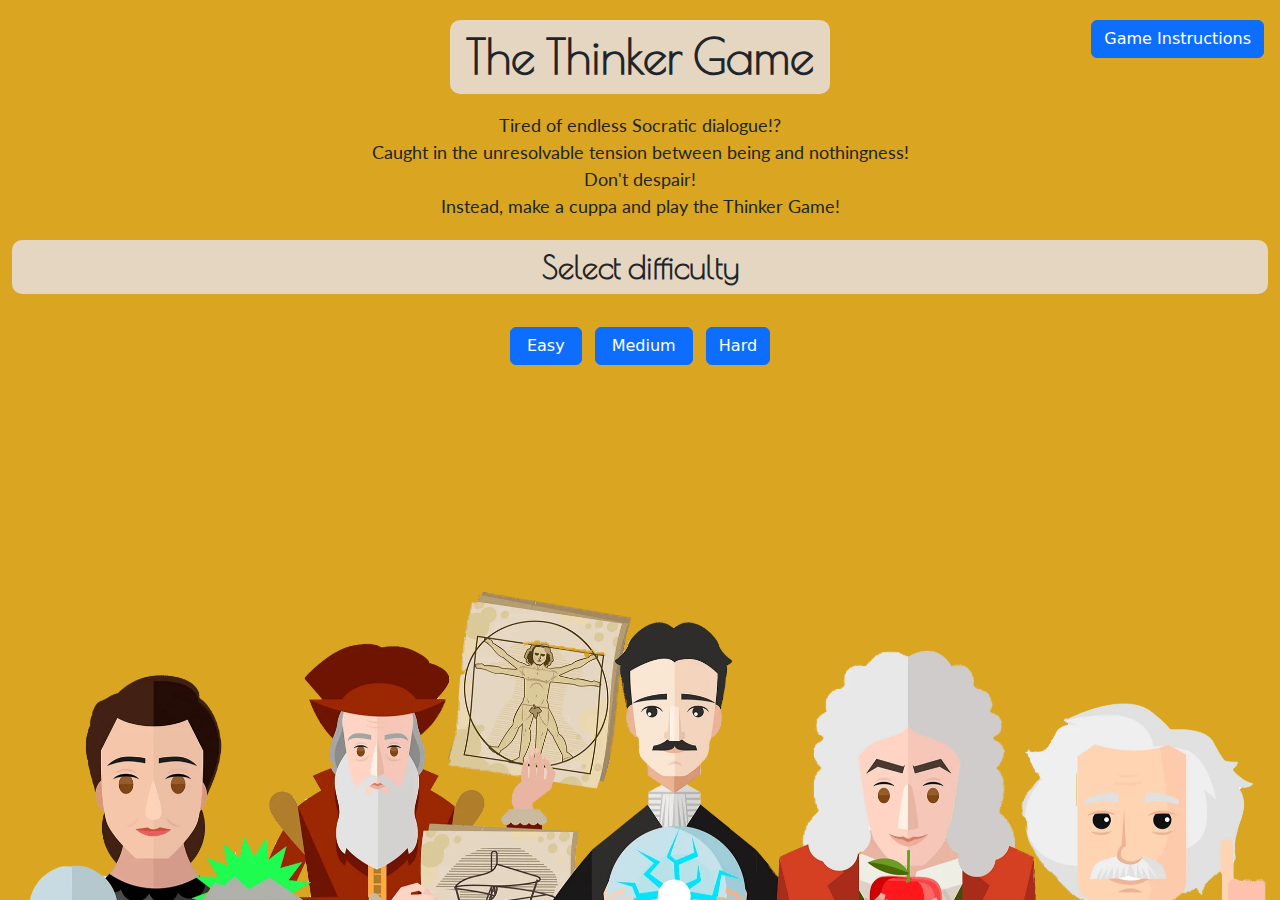
==== commit 039f93a8: "Removes bootstrap style class from game section" ====
--- a/index.html
+++ b/index.html
@@ -25,7 +25,7 @@
 <!--header-->
  <header class="container-fluid col-12">
     <div class="row">
-      <div id="title" class="col-12 px-5 text-center">
+      <div id="title" class="col-12 text-center">
         <h1 class="text-center">The Thinker Game</h1>
       </div>
     </div>  
@@ -67,7 +67,7 @@
         <div class="buttonContainerDifficulty startGame" >    
         <button type="button" class="buttonLevels px-3 mt-md-2 btn-diff btn btn-primary" value="8">Easy</button>
           <button type="button" class="buttonLevels px-3 mx-2 mt-md-2 btn-diff btn btn-primary" value="6">Medium</button>
-          <button type="button" class="buttonLevels px-3 mt-md-2 btn-diff btn btn-primary"  value="4">Hard</button>
+          <button type="button" class="buttonLevels mt-md-2 btn-diff btn btn-primary"  value="4">Hard</button>
           <img src="assets/images/philosopher1.webp" class="img-fluid mt-3" id="philosopher1" alt="a colorful line of great thinkers">
         </div>
       </div>  
@@ -77,9 +77,9 @@
 <!--Game Section-->
 <div class="container-fluid col-12 hide " id="game">
   <div class="row">
-    <div class="col-12 px-md-5 text-center pt-3">
+    <div class="col-12 text-center">
       <div id="exitButton">
-        <button id="backButton"><i class="fas fa-undo-alt"></i> Back</button>
+        <button id="backButton" class="btn btn-primary"><i class="fas fa-undo-alt"></i> Back</button>
       </div>
        <div>
         <p class="scoreboard">Correct Guesses: 0</p>
@@ -87,14 +87,13 @@
         <p id="hint"></p>
        </div>
       <label for="letterInput" class="visually-hidden">Enter a letter:</label>
-      <h2 id="enterLetter" class="text-center mt-3 mt-md-5 fw-bold">Enter a letter:</h2>
+      <h2 id="enterLetter" class="text-center mt-1 mt-md-5 fw-bold">Enter a letter:</h2>
       <input type="text" id="letterInput" class="mt-4">
-      <button id="submitLetter" class="text-center">Submit Letter</button>
-      <p class="text-center mt-3 mb-1" id="yourProgress">Your progess:</p>
+      <button id="submitLetter" class="text-center btn btn-primary">Submit Letter</button>
+      <p class="text-center mt-1 mb-1" id="yourProgress">Your progess:</p>
       <progress class="mt-0" id="progressBar" value="0" max="100"></progress>
       <p class="text-center">Attempts left: <span id="attemptsLeft">6</span></p>
       <p id="messageGame" class="fw-bold my-3"></p>
-      <br>
       <br>
       <img src = "assets/images/philosopher.webp" class="img-fluid" id="philosopher" alt="colourful line of philosophers from ancient to modern">
     </div>
@@ -102,7 +101,7 @@
 </div>
 
 <!--End Game-->
-<div class="vh-100 hide" id="endGameSection">
+<div class="vh-100 hide container-fluid" id="endGameSection">
   <div class="row">
     <div class="col-12">
       <p id="message" class="px-md-5 py-md-5"></p>
@@ -112,7 +111,7 @@
     </div>
     <div class="col-12 d-flex justify-content-center">
      <button class="text-center btn-primary" id="playAnotherRound">Play Another Round</button>
-     <button class="text-center" id="quitGame">Quit</button>
+     <button class="text-center btn btn-danger" id="quitGame">Quit</button>
     </div> 
   </div> 
 </div>   
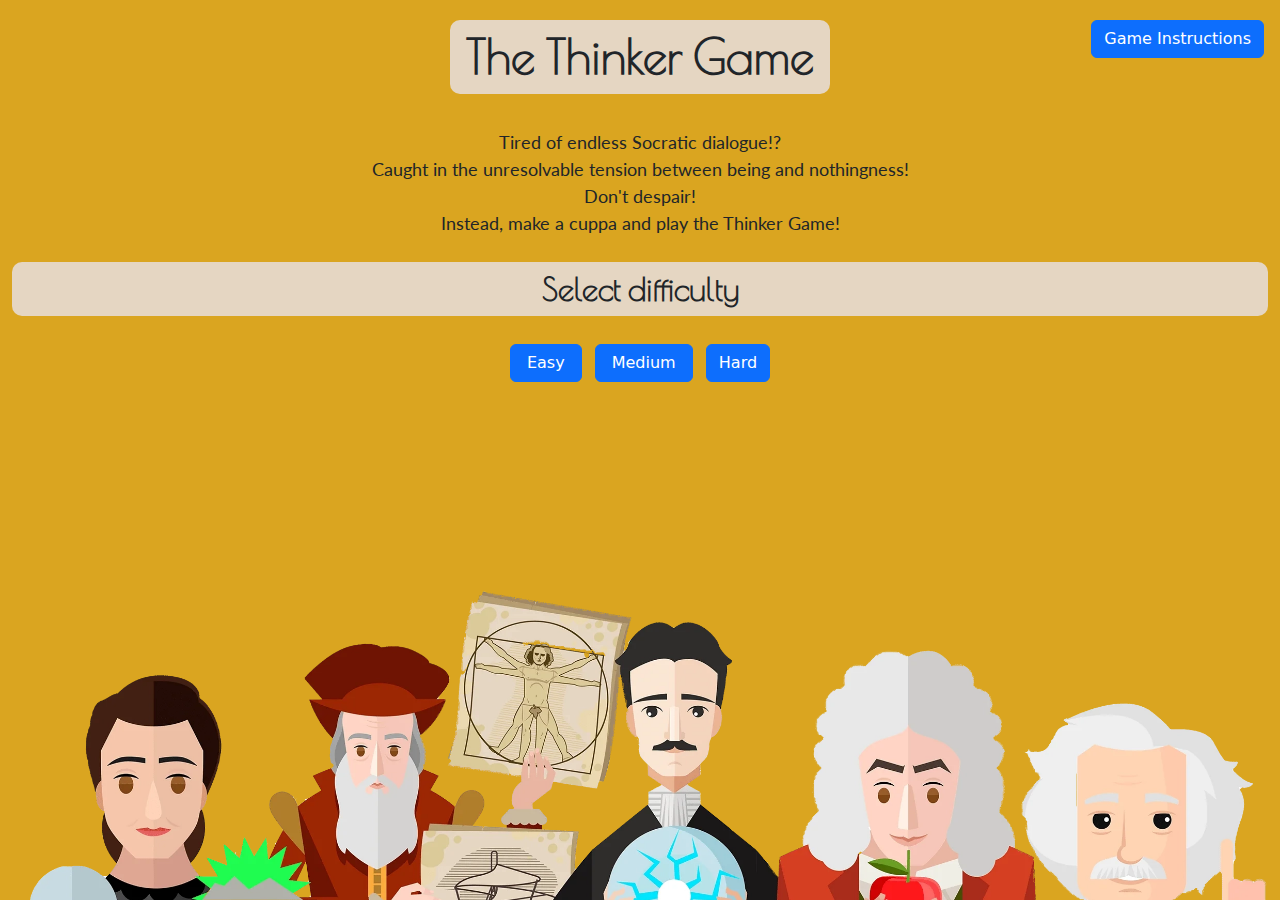
==== commit e81b58dd: "Adds message p font size to desktop media query" ====
--- a/index.html
+++ b/index.html
@@ -25,7 +25,7 @@
 <!--header-->
  <header class="container-fluid col-12">
     <div class="row">
-      <div id="title" class="col-12 text-center">
+      <div id="title" class="col-12 text-center gameheading">
         <h1 class="text-center">The Thinker Game</h1>
       </div>
     </div>  
@@ -83,18 +83,17 @@
       </div>
        <div>
         <p class="scoreboard">Correct Guesses: 0</p>
-        <h3 id="wordDisplay" class="text-center"></h3>
+        <h3 id="wordDisplay" class="text-center" aria-label="Word Display"></h3>
         <p id="hint"></p>
        </div>
       <label for="letterInput" class="visually-hidden">Enter a letter:</label>
-      <h2 id="enterLetter" class="text-center mt-1 mt-md-5 fw-bold">Enter a letter:</h2>
-      <input type="text" id="letterInput" class="mt-4">
+      <h2 id="enterLetter" class="text-center mt-1  fw-bold">Enter a letter:</h2>
+      <input type="text" id="letterInput" class="mt-1">
       <button id="submitLetter" class="text-center btn btn-primary">Submit Letter</button>
       <p class="text-center mt-1 mb-1" id="yourProgress">Your progess:</p>
       <progress class="mt-0" id="progressBar" value="0" max="100"></progress>
       <p class="text-center">Attempts left: <span id="attemptsLeft">6</span></p>
-      <p id="messageGame" class="fw-bold my-3"></p>
-      <br>
+      <p id="messageGame" class="fw-bold mt-1"></p>
       <img src = "assets/images/philosopher.webp" class="img-fluid" id="philosopher" alt="colourful line of philosophers from ancient to modern">
     </div>
   </div>
--- a/assets/css/style.css
+++ b/assets/css/style.css
@@ -138,70 +138,61 @@
   h1 {
     font-size: 1.5rem;
     font-weight: bolder;
-    margin-top: 42px;
-    }
+    margin-top: 52px;
+  }
   h2 {
     font-size: 1.25rem;
     font-weight: bolder;
-    }
+  }
   .buttonLevels {
-    display:block;
+    display: block;
     margin-bottom: 10px;
-    }
+  }
   .buttonContainerDifficulty {
     display: flex;
     flex-direction: column;
     align-items: center;
     justify-content: center;
-    }
+  }
   #wordDisplay {
     white-space: pre-wrap;
-    word-wrap: break-word; 
-    max-width: 100%; 
+    word-wrap: break-word;
+    max-width: 100%;
     overflow-wrap: break-word;
-    letter-spacing: 1.5px; 
-    max-width: 100%; 
-    margin:20px 0 60px 0;  
-    padding: 0;
-    width: 100%;
+    letter-spacing: 1.5px;
+    margin: 20px 0 60px;
     font-size: 16px;
-    }
+  }
   #enterLetter {
     font-size: 20px;
-    }
+  }
   #submitLetter {
     margin-top: 24px;
-   } 
-  #yourProgress {
-    margin-top: 24px; 
-  }
-   #backButton {
-    top: 5px;
-    left: 5px;
+  }
+  #yourProgress,
+  #backButton,
+  #quitGame,
+  #noCigar,
+  #playAnotherRound,
+  #message p,
+  #quote,
+  #intro {
     font-size: 15px;
-  }
+    padding: 0.5rem;
+  }
+  #backButton,
   #quitGame {
     top: 5px;
     left: 5px;
-    font-size: 15px;
   }
   #noCigar {
     margin-bottom: 0;
-    font-size: 15px;
-    padding: 0.5rem 0.5rem 0.5rem 0.5rem;
   }
   #playAnotherRound {
-    bottom: 15px; 
-    font-size: 15px;
+    bottom: 15px;
     margin-top: 15px;
   }
-  #message p {
-    font-size: 15px;
-    padding: 0.5rem 0.5rem 0.5rem 0.5rem;
-  }
   #quote {
-    font-size: 15px;
-    padding: 0.5rem 0.5rem 0.5rem 0.5rem;
     bottom: 75px;
   }
   #intro {
@@ -212,7 +203,8 @@
     top: 1%;
     font-size: 16px;
   }
-} 
+}
+
 /* ....... mobile .......*/
 @media only screen and (min-width: 301px) and (max-width: 400px) {
   h1 {
@@ -237,18 +229,21 @@
     overflow-wrap: break-word;
     letter-spacing: 1.5px; 
     max-width: 100%; 
-    margin-top: 70px; 
-    margin-bottom: 70px;
+    margin: 70px 0 50px 0;
     padding: 0;
     width: 100%;
     font-size: 18px;
     }
-    .buttonContainerDifficulty {
+  .buttonContainerDifficulty {
       display: flex;
       flex-direction: column;
       align-items: center;
       justify-content: center;
       }
+  #message p, #quote, #quitGame, #gameInstructions, .buttonLevels, #hint {
+        font-size: 16px;
+        padding: 0.5rem;
+      }    
   #enterLetter {
     font-size: 28px;
     margin-bottom: 20px;
@@ -261,20 +256,16 @@
   } 
    #noCigar {
      margin-bottom: 0;
-     font-size: 16px;
      padding: 0.5rem 0.5rem 0.5rem 0.5rem;
    }
    #playAnotherRound {
      bottom: 16px; 
-     font-size: 15px;
      margin-top: 25px;
    }
    #message p {
-     font-size: 16px;
      padding: 0.5rem 0.5rem 0.5rem 0.5rem;
    }
    #quote {
-     font-size: 16px;
      padding: 0.5rem 0.5rem 0.5rem 0.5rem;
      bottom: 100px;
      margin-bottom: 0;
@@ -299,6 +290,12 @@
   }
   .buttonContainerDifficulty{
     margin-bottom: 100px;
+  }
+  #messageGame {
+    margin-top: 200px;
+  }
+  #hint {
+    margin-bottom: 20px;
   }
   }  
 
@@ -317,7 +314,6 @@
   #backButton {
     top: 5px;
     left: 5px;
-    font-size: 16px;
   } 
   #wordDisplay {
     white-space: pre-wrap;
@@ -326,8 +322,8 @@
     overflow-wrap: break-word;
     letter-spacing: 1.5px; 
     max-width: 100%; 
-    margin-top: 90px;
-    margin-bottom: 75px;
+    margin-top: 70px;
+    margin-bottom: 55px;
     padding: 0;
     width: 100%;
     font-size: 18px;
@@ -346,15 +342,17 @@
     font-size: 28px;
     margin-bottom: 30px;
     }
-  #submitLetter {
-    margin-top: 18px;
-   } 
+  #hint { 
+    margin-bottom: 30px;
+  }
+  #messageGame p {
+    margin-top: 30px ;
+  }
   #attemptsLeft {
     margin-bottom: 0;
   } 
    #noCigar {
      margin-bottom: 0;
-     font-size: 16px;
      padding: 0.5rem 0.5rem 0.5rem 0.5rem;
    }
    #playAnotherRound {
@@ -363,11 +361,9 @@
      margin-top: 25px;
    }
    #message p {
-     font-size: 16px;
      padding: 0.5rem 0.5rem 0.5rem 0.5rem;
    }
    #quote {
-     font-size: 16px;
      padding: 0.5rem 0.5rem 0.5rem 0.5rem;
      bottom: 100px;
      margin-bottom: 0;
@@ -375,7 +371,6 @@
    #quitGame {
     top: 10px;
     left:10px;
-    font-size: 16px;
    }
    #gameInstructions {
     margin-top: 40px;
@@ -386,7 +381,6 @@
     margin-top: 0px;
    }
 }
-
   
 /* ...smaller tablet devices... */
 @media only screen and (min-width: 481px) and (max-width: 767px) {
@@ -404,7 +398,7 @@
     }
   h1 {
     margin-bottom: 30px;
-    margin-top: 40px;
+    margin-top: 55px;
   }  
  #enterLetter  {
   margin-top: 40px;
@@ -414,6 +408,9 @@
    font-size: 18px;
    padding: 16px 16px 16px 16px;
  }
+ #hint {
+  margin-bottom: 30px; 
+ }
  #message {
   font-size: 18px;
  }
@@ -430,19 +427,15 @@
  #gameInstructions {
   margin-bottom: 1rem;
  }
+ }
  
-}
 /* ....... tablet and small laptop.......*/
 @media only screen and (min-width: 768px) {
- #quitGame {
-  font-size: 18px;
- }
  #intro {
   margin-bottom: 30px;
  }
  #playAnotherRound {
-  bottom: 45px;
-  font-size: 18px;
+  bottom: 25px;
   margin-top: 15px;
  }
  #wordDisplay {
@@ -452,24 +445,15 @@
  #backButton {
   top: 5px;
   left: 5px;
-  font-size: 16px;
  }
  #noCigar {
   bottom: 110px;
-  font-size: 18px;
- }
- #backButton {
-  font-size: 18px;
  }
  .buttonContainerDifficulty{
   margin-top: 18px ;
  }
  #quote {
-  font-size: 18px;
   bottom: 125px;
- }
- #message p {
-  font-size: 18px;
  }
  #gameInstructions {
   position:fixed;
@@ -479,6 +463,10 @@
 h1{
   margin-top: 60px;
   margin-bottom: 29px;
+  font-size: 2rem;
+}
+#message p{
+  top: 50px;
 }
 }
 
@@ -490,16 +478,17 @@
     top: 1rem;
     right: 1rem;
   }
-  .scoreboard  {
-    font-size: 18px;
-  }
   h1 {
-    margin-bottom: 18px;
-    font-size: 33px;
-    margin-top: 40px;
+    margin-bottom: 68px;
+    font-size: 43px;
+    margin-top: 47px;
   }
   h2 {
     font-size: 24px;
+    margin-bottom: 20px;
+  }
+  #message p { 
+    font-size: 18px;
   }
   #intro {
     padding-top: 0px;
@@ -509,18 +498,23 @@
     margin-top: 15px;
   }
   #wordDisplay {
-    margin-bottom: 20px;
+    margin-bottom: 40px;
   }
   #philosopher {
     margin-top: 200px;
   }
-  }
-
-  
-
-  /*........ larger screens .........*/
+  #hint {
+    margin-bottom: 30px; 
+    margin-top: 10px;
+  }
+  p {
+    font-size: 18px; 
+  }
+} 
+
+/*........ larger screens .........*/
 @media only screen and (min-width: 1280px) {
-  #gameInstructions {
+#gameInstructions {
     position:fixed;
     top: 1rem;
     right: 1rem;
@@ -528,25 +522,77 @@
 h1 {
   font-size: 3rem;
   margin-top: 20px;
-  margin-bottom: 10px;
-}
-h2 {
+  margin-bottom: 27px;
+}
+h2, #enterLetter {
   font-size: 2rem;
 }
 #intro {
   padding-top: 0px;
-  font-size: ;
   margin-top: 8px;
-  margin-bottom: 40x;
-}
-p {
-  font-size: 18px;
-}
-#wordDisplay {
-  margin-bottom: 20px;
+  margin-bottom: 25px;
+}
+#wordDisplay { 
+  margin-bottom: 25px;
 }
 .buttonContainerDifficulty {
-  margin-top: 25px;
-}
-
-}
+  margin-top: 15px;
+}
+#philosopher1 {
+  max-height: 38%;
+  left: 50%; 
+  transform: translateX(-50%);
+}
+}
+
+/* ........ Mobile devices in landscape orientation .........*/
+@media screen and (max-width: 1000px) and (orientation: landscape) and (max-height: 500px) {
+  .gameheading h1 {
+    font-size: 25px;
+    margin-top: 5px;
+    margin-bottom: 15px;
+  }
+  #enterLetter {
+    font-size: 20px;
+    margin-bottom: 8px;
+    margin-top: 8px;
+  }
+  h2 {
+    font-size: 20px;
+  }
+  #philosopher1 {
+    max-height: 18%;
+    left: 50%;
+    transform: translateX(-50%);
+  }
+  #philosopher {
+    display: none;
+  }
+  #wordDisplay {
+    margin-bottom: 25px;
+    margin-top: 0px;
+  }
+  #gameInstructions {
+    margin-bottom: 10px;
+  }
+  #hint {
+    margin-bottom: 10px;
+  }
+  .message p {
+    top: 138px;
+  }
+  #quote {
+    font-size: 16px;
+    bottom: 60px;
+  }
+  #noCigar {
+    bottom: 80px;
+    font-size: 16px;
+  }
+  #yourProgress p {
+    margin-top: 10px;
+  }
+  button#PlayAnotherRound {
+    bottom: 20px;
+  }
+}
